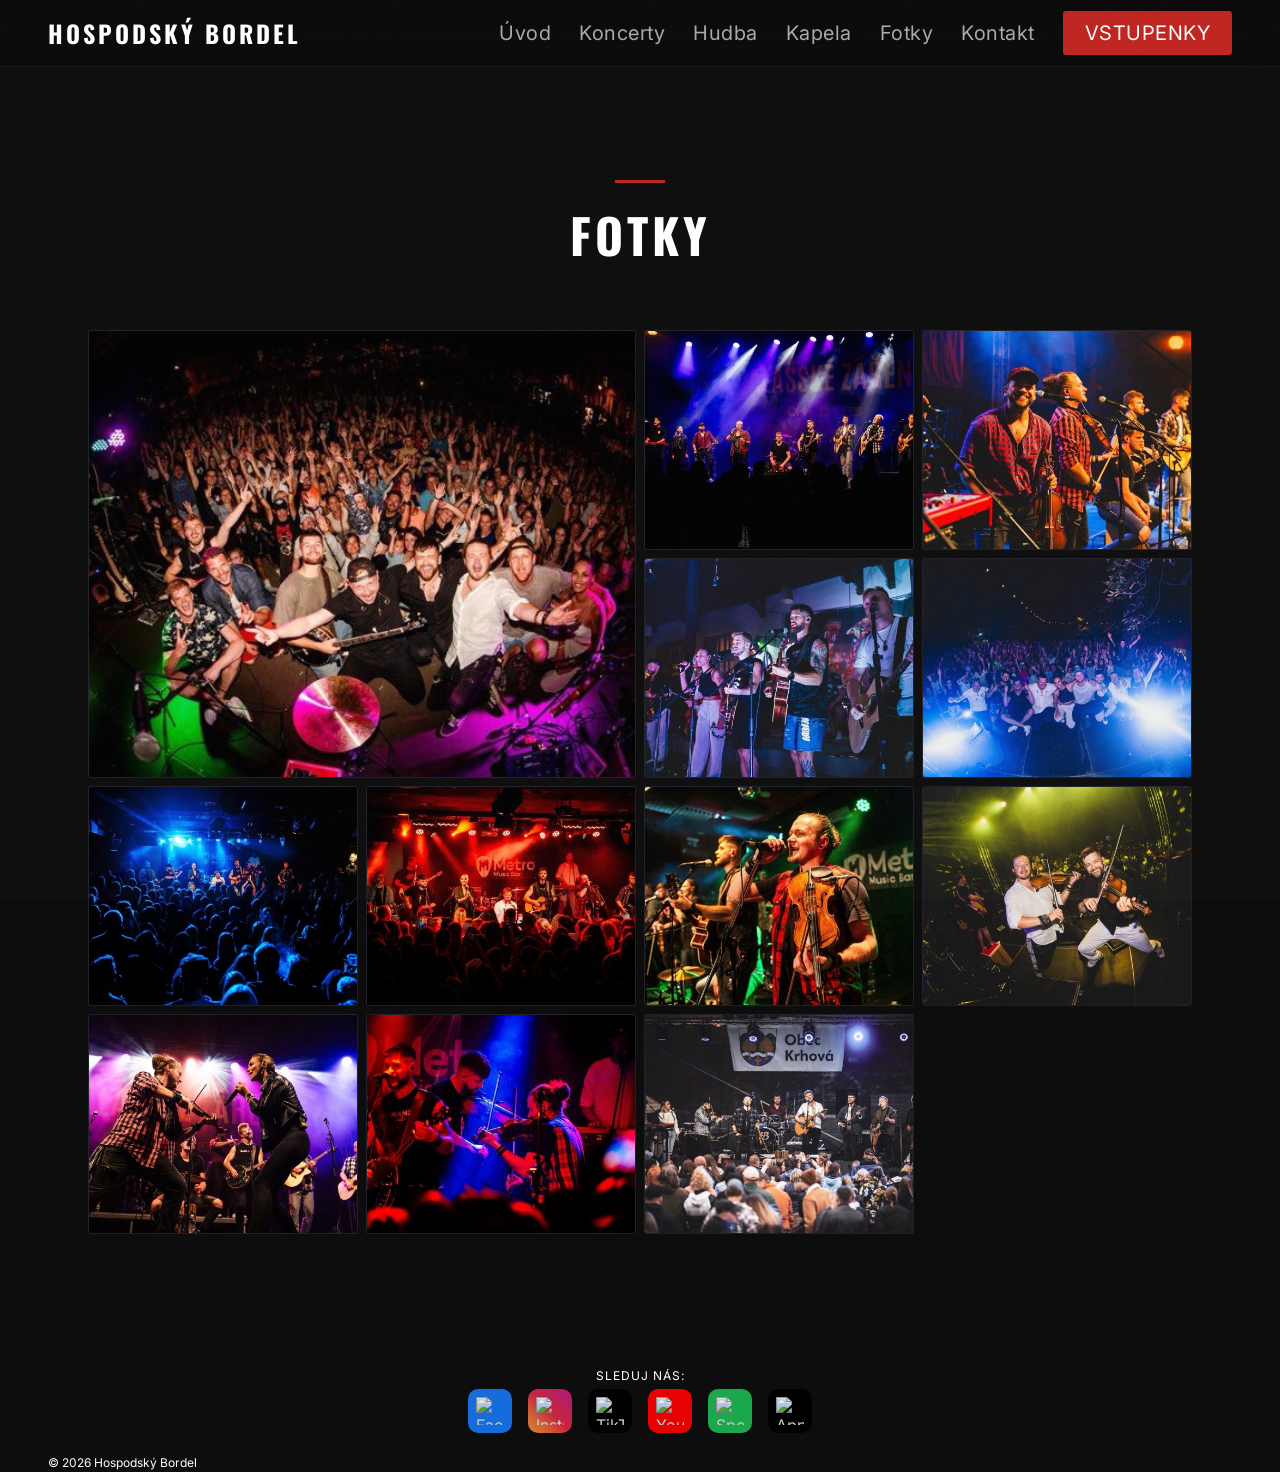
==== fotky.html @ 4763443a "Footer: Sledujte nas -> Sleduj nas" ====
<!DOCTYPE html>
<html lang="cs">
<head>
    <meta charset="UTF-8">
    <meta name="viewport" content="width=device-width, initial-scale=1.0">
    <title>Fotky — Hospodský Bordel</title>
    <meta name="description" content="Fotogalerie Hospodského Bordelu — z koncertů, zákulisí a bordelu.">
    <link rel="preconnect" href="https://fonts.googleapis.com">
    <link rel="preconnect" href="https://fonts.gstatic.com" crossorigin>
    <link href="https://fonts.googleapis.com/css2?family=Oswald:wght@400;500;600;700&family=Inter:wght@400;500;600;700&family=Caveat:wght@600;700&display=swap" rel="stylesheet">
    <link rel="stylesheet" href="https://cdnjs.cloudflare.com/ajax/libs/font-awesome/6.5.0/css/all.min.css">
    <link rel="stylesheet" href="style.css?v=5">
    <style>body { padding-top: 80px; }</style>
</head>
<body>

    <!-- ════════ NAVBAR ════════ -->
    <nav class="navbar" id="navbar">
        <a class="nav-logo" href="index.html">Hospodský Bordel</a>
        <ul class="nav-links">
            <li><a href="index.html">Úvod</a></li>
            <li><a href="koncerty.html">Koncerty</a></li>
            <li><a href="hudba.html">Hudba</a></li>
            <li><a href="kapela.html">Kapela</a></li>
            <li><a href="fotky.html">Fotky</a></li>
            <li><a href="kontakt.html">Kontakt</a></li>
            <li><a class="nav-cta" href="vstupenky.html">Vstupenky</a></li>
        </ul>
        <button class="hamburger" id="hamburger" aria-label="Menu">
            <span></span><span></span><span></span>
        </button>
    </nav>

    <!-- Mobile Nav Overlay -->
    <div class="mobile-nav" id="mobileNav">
        <a href="index.html" onclick="closeMobile()">Úvod</a>
        <a href="koncerty.html" onclick="closeMobile()">Koncerty</a>
        <a href="hudba.html" onclick="closeMobile()">Hudba</a>
        <a href="kapela.html" onclick="closeMobile()">Kapela</a>
        <a href="fotky.html" onclick="closeMobile()">Fotky</a>
        <a href="kontakt.html" onclick="closeMobile()">Kontakt</a>
        <a class="nav-cta" href="vstupenky.html" onclick="closeMobile()">Vstupenky</a>
    </div>

    <!-- ════════ FOTKY ════════ -->
    <section class="gallery-section" id="gallery">
        <div class="section-padding">
            <div class="section-header fade-in">
                <div class="accent-line"></div>
                <h2>FOTKY</h2>
            </div>
            <div class="gallery-grid fade-in">
                <div class="item" onclick="openLightbox('DSC04992 2-2.jpg')"><img src="thumbs/DSC04992 2-2.jpg" alt="Hospodský Bordel"></div>
                <div class="item" onclick="openLightbox('DSC09983.jpg')"><img src="thumbs/DSC09983.jpg" alt="Hospodský Bordel"></div>
                <div class="item" onclick="openLightbox('DSC09994.jpg')"><img src="thumbs/DSC09994.jpg" alt="Hospodský Bordel"></div>
                <div class="item" onclick="openLightbox('DSC05943.jpg')"><img src="thumbs/DSC05943.jpg" alt="Hospodský Bordel"></div>
                <div class="item" onclick="openLightbox('DSC07380.jpg')"><img src="thumbs/DSC07380.jpg" alt="Hospodský Bordel"></div>
                <div class="item" onclick="openLightbox('DSC08514 2.jpg')"><img src="thumbs/DSC08514 2.jpg" alt="Hospodský Bordel"></div>
                <div class="item" onclick="openLightbox('DSC08525.jpg')"><img src="thumbs/DSC08525.jpg" alt="Hospodský Bordel"></div>
                <div class="item" onclick="openLightbox('DSC08600.jpg')"><img src="thumbs/DSC08600.jpg" alt="Hospodský Bordel"></div>
                <div class="item" onclick="openLightbox('DSC04205-2.jpg')"><img src="thumbs/DSC04205-2.jpg" alt="Hospodský Bordel"></div>
                <div class="item" onclick="openLightbox('DSC00145 2.jpg')"><img src="thumbs/DSC00145 2.jpg" alt="Hospodský Bordel"></div>
                <div class="item" onclick="openLightbox('DSC08792.jpg')"><img src="thumbs/DSC08792.jpg" alt="Hospodský Bordel"></div>
                <div class="item" onclick="openLightbox('6-DSC06416.jpg')"><img src="thumbs/6-DSC06416.jpg" alt="Hospodský Bordel"></div>
            </div>
        </div>
    </section>

    <!-- ════════ LIGHTBOX ════════ -->
    <div class="lightbox" id="lightbox" onclick="closeLightbox()">
        <button class="lightbox-close" onclick="closeLightbox()">&#10005;</button>
        <button class="lightbox-prev" onclick="event.stopPropagation(); changePhoto(-1)">&#8249;</button>
        <img class="lightbox-img" id="lightboxImg" src="" alt="">
        <button class="lightbox-next" onclick="event.stopPropagation(); changePhoto(1)">&#8250;</button>
    </div>


    <footer class="footer">
        <p class="footer-follow">Sleduj nás:</p>
        <div class="footer-socials">
            <a href="https://www.facebook.com/hospodskybordel/" target="_blank" rel="noopener" title="Facebook" class="sl-fb"><img src="https://cdn.simpleicons.org/facebook/ffffff" alt="Facebook" class="social-icon"></a>
            <a href="https://www.instagram.com/hospodskybordel/" target="_blank" rel="noopener" title="Instagram" class="sl-ig"><img src="https://cdn.simpleicons.org/instagram/ffffff" alt="Instagram" class="social-icon"></a>
            <a href="https://www.tiktok.com/@hospodskybordel" target="_blank" rel="noopener" title="TikTok" class="sl-tt"><img src="https://cdn.simpleicons.org/tiktok/ffffff" alt="TikTok" class="social-icon"></a>
            <a href="https://www.youtube.com/@hospodskybordel" target="_blank" rel="noopener" title="YouTube" class="sl-yt"><img src="https://cdn.simpleicons.org/youtube/FF0000" alt="YouTube" class="social-icon"></a>
            <a href="#" target="_blank" rel="noopener" title="Spotify" class="sl-sp"><img src="https://cdn.simpleicons.org/spotify/1DB954" alt="Spotify" class="social-icon"></a>
            <a href="#" target="_blank" rel="noopener" title="Apple Music" class="sl-am"><img src="https://cdn.simpleicons.org/applemusic/ffffff" alt="Apple Music" class="social-icon"></a>
        </div>
        <p class="footer-copy">&copy; 2026 Hospodský Bordel</p>
    </footer>

    <!-- ════════ SCRIPTS ════════ -->
    <script>
        // ── Hamburger Toggle ──
        const hamburger = document.getElementById('hamburger');
        const mobileNav = document.getElementById('mobileNav');

        hamburger.addEventListener('click', () => {
            hamburger.classList.toggle('active');
            mobileNav.classList.toggle('active');
            document.body.style.overflow = mobileNav.classList.contains('active') ? 'hidden' : '';
        });

        function closeMobile() {
            hamburger.classList.remove('active');
            mobileNav.classList.remove('active');
            document.body.style.overflow = '';
        }

        // ── Navbar Shrink on Scroll ──
        const navbar = document.getElementById('navbar');
        window.addEventListener('scroll', () => {
            navbar.classList.toggle('scrolled', window.scrollY > 60);
        });

        // ── Scroll Fade-In Animation ──
        const observer = new IntersectionObserver((entries) => {
            entries.forEach(entry => {
                if (entry.isIntersecting) {
                    entry.target.classList.add('visible');
                }
            });
        }, { threshold: 0.1, rootMargin: '0px 0px -40px 0px' });

        document.querySelectorAll('.fade-in').forEach(el => observer.observe(el));

        // ── Lightbox ──
        const photos = [
            'DSC04992 2-2.jpg','DSC09983.jpg','DSC09994.jpg','DSC05943.jpg',
            'DSC07380.jpg','DSC08514 2.jpg','DSC08525.jpg','DSC08600.jpg',
            'DSC04205-2.jpg','DSC00145 2.jpg','DSC08792.jpg','6-DSC06416.jpg'
        ];
        let currentIndex = 0;

        function openLightbox(src) {
            currentIndex = photos.indexOf(src);
            document.getElementById('lightboxImg').src = src;
            document.getElementById('lightbox').classList.add('active');
            document.body.style.overflow = 'hidden';
        }

        function closeLightbox() {
            document.getElementById('lightbox').classList.remove('active');
            document.body.style.overflow = '';
        }

        function changePhoto(dir) {
            currentIndex = (currentIndex + dir + photos.length) % photos.length;
            document.getElementById('lightboxImg').src = photos[currentIndex];
        }

        document.addEventListener('keydown', (e) => {
            if (e.key === 'Escape') closeLightbox();
            if (e.key === 'ArrowRight') changePhoto(1);
            if (e.key === 'ArrowLeft') changePhoto(-1);
        });
    </script>

</body>
</html>
---- style.css ----
/* ═══════════════════════════════════════
   HOSPODSKÝ BORDEL — MAIN STYLESHEET
   Colors: #e8185a (pink), #0d0d0d (bg)
   Grit: 3/10 — subtle grain, rough touches
   ═══════════════════════════════════════ */

:root {
    --pink: #c0241f;
    --pink-glow: rgba(192, 36, 31, 0.35);
    --bg-dark: #0d0d0d;
    --bg-section: #111111;
    --bg-card: #141414;
    --border: #222;
    --text: #e0e0e0;
    --text-muted: #888;
    --white: #ffffff;
}

* { margin: 0; padding: 0; box-sizing: border-box; }

html { scroll-behavior: smooth; }

body {
    font-family: 'Inter', system-ui, -apple-system, sans-serif;
    background: var(--bg-dark);
    color: var(--text);
    line-height: 1.6;
    overflow-x: hidden;
    min-height: 100svh;
    display: flex;
    flex-direction: column;
}
.footer { margin-top: auto; }

/* ── GRAIN OVERLAY (subtle 3/10 grit) ── */
body::after {
    content: '';
    position: fixed;
    inset: 0;
    pointer-events: none;
    z-index: 9998;
    opacity: 0.035;
    background-image: url("data:image/svg+xml,%3Csvg viewBox='0 0 256 256' xmlns='http://www.w3.org/2000/svg'%3E%3Cfilter id='noise'%3E%3CfeTurbulence type='fractalNoise' baseFrequency='0.9' numOctaves='4' stitchTiles='stitch'/%3E%3C/filter%3E%3Crect width='100%25' height='100%25' filter='url(%23noise)'/%3E%3C/svg%3E");
    background-repeat: repeat;
    background-size: 256px 256px;
}

h1, h2, h3, h4, .nav-logo, .btn-primary, .btn-outline, .nav-cta, .ticket-btn, .show-date {
    font-family: 'Oswald', 'Arial Narrow', sans-serif;
}

/* Handwritten accent font */
.hand { font-family: 'Caveat', cursive; }

a { color: inherit; text-decoration: none; }
img { max-width: 100%; display: block; }

/* ═══════════ NAVBAR ═══════════ */
.navbar {
    position: fixed;
    top: 0; left: 0; right: 0;
    z-index: 1000;
    display: flex;
    align-items: center;
    justify-content: space-between;
    padding: 14px 48px;
    background: rgba(10, 10, 10, 0.92);
    backdrop-filter: blur(16px);
    -webkit-backdrop-filter: blur(16px);
    border-bottom: 1px solid rgba(255,255,255,0.06);
    transition: padding 0.3s;
}
.navbar.scrolled { padding: 10px 48px; }
.nav-logo {
    font-size: 24px;
    font-weight: 700;
    letter-spacing: 3px;
    text-transform: uppercase;
    color: var(--white);
}
.nav-logo span { color: var(--pink); }
.nav-links {
    display: flex;
    gap: 28px;
    list-style: none;
    align-items: center;
}
.nav-links a {
    color: #aaa;
    font-size: 20px;
    letter-spacing: 0.5px;
    font-weight: 400;
    transition: color 0.2s;
    font-family: 'Inter', sans-serif;
}
.nav-links a:hover { color: var(--white); }
.nav-cta {
    background: var(--pink);
    color: var(--white) !important;
    padding: 10px 22px;
    border-radius: 3px;
    font-weight: 600;
    font-size: 14px;
    text-transform: uppercase;
    letter-spacing: 1.5px;
    transition: box-shadow 0.3s;
}
.nav-cta:hover {
    box-shadow: 0 0 20px var(--pink-glow);
}

/* Hamburger */
.hamburger {
    display: none;
    flex-direction: column;
    gap: 5px;
    cursor: pointer;
    z-index: 1001;
    background: none;
    border: none;
    padding: 4px;
}
.hamburger span {
    display: block;
    width: 26px;
    height: 2px;
    background: var(--white);
    transition: all 0.3s;
    border-radius: 1px;
}
.hamburger.active span:nth-child(1) { transform: rotate(45deg) translate(5px, 5px); }
.hamburger.active span:nth-child(2) { opacity: 0; }
.hamburger.active span:nth-child(3) { transform: rotate(-45deg) translate(5px, -5px); }

/* ═══════════ HERO ═══════════ */
.hero {
    position: relative;
    height: 100vh;
    min-height: 600px;
    display: flex;
    align-items: flex-end;
    justify-content: center;
    overflow: hidden;
    background: url('foto-kapely-desktop-hq.webp') center 55% / cover no-repeat;
}
.hero-video-wrap {
    position: absolute;
    inset: 0;
    overflow: hidden;
    display: none;
}
.hero-video-wrap iframe {
    position: absolute;
    top: 50%; left: 50%;
    width: 100vw;
    height: 56.25vw; /* 16:9 */
    min-height: 100vh;
    min-width: 177.78vh; /* 16:9 */
    transform: translate(-50%, -50%);
}
.hero-overlay {
    position: absolute;
    inset: 0;
    background: linear-gradient(
        to bottom,
        rgba(0,0,0,0.4) 0%,
        rgba(0,0,0,0.2) 40%,
        rgba(0,0,0,0.3) 70%,
        rgba(13,13,13,1) 100%
    );
    z-index: 2;
}
.hero-content {
    position: relative;
    z-index: 10;
    text-align: center;
    max-width: 800px;
    width: 100%;
    padding: 0 24px 36px;
}
.hero-copy {
    color: rgba(255,255,255,0.45);
    font-size: 10px;
    letter-spacing: 0.5px;
    margin: 10px 0 0;
    font-family: 'Inter', sans-serif;
    display: none;
    text-align: left;
}
.hero-content h1 {
    font-size: clamp(42px, 8vw, 80px);
    font-weight: 700;
    text-transform: uppercase;
    letter-spacing: 6px;
    line-height: 1.05;
    margin-bottom: 12px;
    color: var(--white);
    text-shadow: 0 4px 40px rgba(0,0,0,0.6);
}
.hero-content h1 span { color: var(--pink); }
.hero-subtitle {
    font-size: clamp(14px, 2vw, 18px);
    letter-spacing: 5px;
    text-transform: uppercase;
    color: #ccc;
    margin-bottom: 36px;
    font-family: 'Inter', sans-serif;
    font-weight: 400;
}
.hero-hand-note {
    font-family: 'Caveat', cursive;
    font-size: 22px;
    color: var(--pink);
    margin-bottom: 32px;
    transform: rotate(-2deg);
    display: inline-block;
}
.hero-ctas {
    display: flex;
    gap: 10px;
    justify-content: center;
    flex-wrap: wrap;
    margin-bottom: 14px;
}
/* Smaller buttons inside hero to fit the space */
.hero-ctas .btn-primary,
.hero-ctas .btn-outline {
    padding: 9px 14px;
    font-size: 11px;
    letter-spacing: 1.5px;
    border-radius: 3px;
}
/* Desktop: hide Koncerty + Vstupenky, show only album button */
.hero-ctas .btn-mobile-only { display: none; }
/* Album button — 3cm (113px) shorter on each side than before */
.hero-ctas .btn-album {
    width: calc(100% - 202px);
    margin-left: 0;
    flex-shrink: 0;
    padding: 13px 24px;
    font-size: 22px;
    letter-spacing: 2px;
    text-align: center;
}
.hero-socials {
    display: flex;
    gap: 16px;
    justify-content: center;
    margin-top: 20px;
    width: 100%;
}
.hero-socials a {
    opacity: 0.9;
    text-decoration: none;
    transition: opacity 0.2s, transform 0.2s;
    display: flex;
    align-items: center;
    justify-content: center;
    border-radius: 10px;
    padding: 8px;
}
.hero-socials a:hover { opacity: 1; transform: scale(1.15); }
.social-icon {
    width: 28px;
    height: 28px;
    display: block;
}
/* Platform background colours */
.sl-fb { background: #1877F2; }
.sl-ig { background: linear-gradient(45deg, #f09433 0%, #e6683c 25%, #dc2743 50%, #cc2366 75%, #bc1888 100%); }
.sl-tt { background: #000000; }
.sl-yt { background: #ffffff; }
.sl-sp { background: #000000; }
.sl-am { background: #FC3C44; }
.btn-primary, .btn-outline {
    padding: 16px 22px;
    font-size: 15px;
    font-weight: 600;
    text-transform: uppercase;
    letter-spacing: 2px;
    cursor: pointer;
    border-radius: 3px;
    transition: all 0.3s;
    display: inline-block;
}
.btn-primary {
    background: var(--pink);
    color: var(--white);
    border: 2px solid var(--pink);
}
.btn-primary:hover {
    box-shadow: 0 0 30px var(--pink-glow);
}
.btn-outline {
    background: #fff;
    color: #000;
    border: 2px solid #fff;
}
.btn-outline:hover {
    background: rgba(255,255,255,0.88);
    border-color: #fff;
}

/* ═══════════ SECTION COMMON ═══════════ */
.section-padding {
    padding: 100px 48px;
    max-width: 1200px;
    margin: 0 auto;
}
section { position: relative; }

.section-header {
    text-align: center;
    margin-bottom: 56px;
}
.section-header h2 {
    font-size: clamp(32px, 5vw, 48px);
    font-weight: 700;
    text-transform: uppercase;
    letter-spacing: 4px;
    color: var(--white);
    margin-bottom: 8px;
}
.section-header .accent-line {
    width: 50px;
    height: 3px;
    background: var(--pink);
    margin: 0 auto 14px;
}
.section-header p {
    color: var(--text-muted);
    font-size: 16px;
    max-width: 550px;
    margin: 0 auto;
}
.section-header .hand-note {
    font-family: 'Caveat', cursive;
    color: var(--pink);
    font-size: 20px;
    transform: rotate(-1.5deg);
    display: inline-block;
    margin-top: 8px;
}

/* Rough divider — subtle scratchy line between sections */
.rough-divider {
    height: 1px;
    background: linear-gradient(90deg,
        transparent 0%,
        var(--border) 15%,
        var(--border) 40%,
        transparent 42%,
        var(--border) 45%,
        var(--border) 85%,
        transparent 100%
    );
    opacity: 0.6;
}

/* ═══════════ ALBUM ═══════════ */
.album-section { background: var(--bg-dark); }
.album-wrapper {}
.album-header-box {
    display: flex;
    align-items: center;
    gap: 20px;
    border: 2px solid #fff;
    padding: 18px 24px;
    border-radius: 4px;
    background: transparent;
    margin-bottom: 20px;
    width: 100%;
}
.album-cover-wrap { position: relative; flex-shrink: 0; }
.album-meta { display: flex; flex-direction: column; }
.album-cover {
    width: 95px;
    height: 95px;
    aspect-ratio: 1;
    border-radius: 4px;
    display: block;
    object-fit: cover;
    background: #000;
}
.album-cover .placeholder-icon { font-size: 56px; margin-bottom: 12px; }
.album-sticker {
    position: absolute;
    top: -12px;
    right: -12px;
    background: var(--pink);
    color: var(--white);
    font-family: 'Caveat', cursive;
    font-size: 16px;
    padding: 8px 14px;
    transform: rotate(6deg);
    border-radius: 3px;
    box-shadow: 0 4px 16px var(--pink-glow);
    z-index: 5;
}
.album-meta h3 {
    font-size: 30px;
    font-weight: 700;
    color: var(--white);
    margin-bottom: 6px;
    letter-spacing: 1px;
}
.album-meta .album-year {
    color: var(--pink);
    font-size: 13px;
    font-weight: 600;
    letter-spacing: 2px;
    text-transform: uppercase;
    margin-bottom: 28px;
    font-family: 'Inter', sans-serif;
}
.tracklist { list-style: none; }
.tracklist li {
    display: flex;
    align-items: center;
    padding: 13px 0;
    border-bottom: 1px solid rgba(255,255,255,0.05);
    color: #bbb;
    font-size: 15px;
    transition: color 0.2s;
    cursor: pointer;
}
.tracklist li:hover { color: var(--white); }
.track-num {
    color: var(--pink);
    font-weight: 700;
    width: 36px;
    font-size: 13px;
    font-family: 'Oswald', sans-serif;
}
.track-name { flex: 1; }
.track-duration { color: #555; font-size: 13px; margin-right: 12px; }
.track-play {
    width: 30px; height: 30px;
    border: 1px solid #333;
    border-radius: 50%;
    display: flex;
    align-items: center;
    justify-content: center;
    color: #666;
    font-size: 10px;
    transition: all 0.2s;
}
.tracklist li:hover .track-play {
    border-color: var(--pink);
    color: var(--pink);
}
.spotify-embed {
    margin-top: 24px;
    border-radius: 8px;
    overflow: hidden;
}
.spotify-embed iframe {
    width: 100%;
    border: none;
    border-radius: 8px;
}
.video-section {
    margin-top: 48px;
    text-align: center;
}
.video-title {
    font-family: 'Inter', sans-serif;
    font-size: 15px;
    color: #aaa;
    margin-bottom: 16px;
    letter-spacing: 0.3px;
}
.video-wrap {
    position: relative;
    width: 75%;
    margin: 0 auto;
    aspect-ratio: 16/9;
    border-radius: 8px;
    overflow: hidden;
}
.video-wrap iframe {
    position: absolute;
    inset: 0;
    width: 100%;
    height: 100%;
    border: none;
    border-radius: 8px;
}
.video-thumb-link {
    display: block;
    position: relative;
    border-radius: 8px;
    overflow: hidden;
}
.video-thumb-img {
    width: 100%;
    height: 100%;
    object-fit: cover;
    display: block;
    border-radius: 8px;
    transition: transform 0.3s ease;
}
.video-thumb-link:hover .video-thumb-img {
    transform: scale(1.03);
}
.video-play-btn {
    position: absolute;
    inset: 0;
    display: flex;
    align-items: center;
    justify-content: center;
    background: rgba(0,0,0,0.35);
    border-radius: 8px;
    transition: background 0.2s;
}
.video-thumb-link:hover .video-play-btn {
    background: rgba(0,0,0,0.5);
}
.video-play-btn span {
    width: 72px;
    height: 72px;
    background: var(--pink);
    border-radius: 50%;
    display: flex;
    align-items: center;
    justify-content: center;
    font-size: 28px;
    color: #fff;
    padding-left: 5px;
    box-shadow: 0 4px 20px rgba(0,0,0,0.5);
    transition: transform 0.2s;
}
.video-thumb-link:hover .video-play-btn span {
    transform: scale(1.1);
}

/* ═══════════ SHOWS ═══════════ */
.shows-section { background: var(--bg-dark); }
.month-group { margin-bottom: 36px; }
.month-heading {
    font-size: 14px;
    font-weight: 600;
    letter-spacing: 3px;
    text-transform: uppercase;
    color: var(--pink);
    margin-bottom: 14px;
    padding-left: 2px;
}
.shows-list {
    display: flex;
    flex-direction: column;
    gap: 20px;
}
.show-card {
    display: grid;
    grid-template-columns: 110px 1fr auto;
    gap: 28px;
    align-items: center;
    background: var(--bg-card);
    border: 1px solid var(--border);
    border-radius: 4px;
    padding: 28px 32px;
    transition: all 0.3s;
    position: relative;
}
.show-card::before {
    content: '';
    position: absolute;
    left: 0;
    top: 0; bottom: 0;
    width: 3px;
    background: var(--pink);
    opacity: 0;
    transition: opacity 0.3s;
    border-radius: 4px 0 0 4px;
}
.show-card:hover { border-color: rgba(232,24,90,0.3); }
.show-card:hover::before { opacity: 1; }
.show-date { text-align: center; }
.show-date .day {
    font-size: 44px;
    font-weight: 700;
    color: var(--pink);
    line-height: 1;
    letter-spacing: 1px;
}
.show-date .month {
    font-size: 13px;
    text-transform: uppercase;
    letter-spacing: 3px;
    color: var(--text-muted);
    font-weight: 600;
    font-family: 'Inter', sans-serif;
}
.show-info h4 {
    font-size: 20px;
    font-weight: 600;
    color: var(--white);
    margin-bottom: 2px;
    letter-spacing: 1px;
}
.show-info p { color: var(--text-muted); font-size: 14px; }
.show-tickets {
    display: flex;
    gap: 10px;
    flex-wrap: wrap;
}
.ticket-btn {
    padding: 11px 20px;
    font-size: 12px;
    font-weight: 600;
    text-transform: uppercase;
    letter-spacing: 1.5px;
    border-radius: 3px;
    border: none;
    cursor: pointer;
    transition: all 0.3s;
}
.ticket-btn.smsticket {
    background: var(--pink);
    color: var(--white);
}
.ticket-btn.smsticket:hover { box-shadow: 0 0 16px var(--pink-glow); }

/* ═══════════ ABOUT ═══════════ */
.about-section { background: var(--bg-dark); }
.about-history {
    margin-top: 64px;
    border-top: 1px solid var(--border);
    padding-top: 48px;
}
.about-history-header {
    display: flex;
    align-items: center;
    gap: 16px;
    margin-bottom: 28px;
}
.about-history-header h3 {
    font-size: clamp(18px, 2vw, 24px);
    font-weight: 700;
    color: var(--white);
    letter-spacing: 2px;
    text-transform: uppercase;
}
.about-history p {
    color: #aaa;
    font-size: 15px;
    line-height: 1.9;
    margin-bottom: 16px;
    max-width: 820px;
}
.about-name-grid {
    display: grid;
    grid-template-columns: 1fr 1fr;
    gap: 24px;
    margin-top: 36px;
}
.about-name-block {
    background: rgba(255,255,255,0.03);
    border: 1px solid var(--border);
    border-radius: 4px;
    padding: 24px;
}
.about-name-word {
    display: block;
    font-family: 'Oswald', sans-serif;
    font-size: 22px;
    font-weight: 700;
    color: var(--pink);
    letter-spacing: 2px;
    margin-bottom: 10px;
}
.about-name-block p {
    color: #999;
    font-size: 14px;
    line-height: 1.7;
    margin: 0;
}
.members-section {
    margin-top: 48px;
}
.members-grid {
    display: grid;
    grid-template-columns: repeat(9, 1fr);
    gap: 12px;
    margin-top: 28px;
}
.member-card {
    background: transparent;
    border: none;
    text-align: center;
    transition: transform 0.2s;
    display: flex;
    flex-direction: column;
    align-items: center;
}
.member-card:hover {
    transform: translateY(-4px);
}
.member-photo {
    width: 90%;
    aspect-ratio: 1;
    object-fit: cover;
    object-position: top;
    display: block;
    border-radius: 50%;
}
.member-name {
    font-family: 'Inter', sans-serif;
    font-size: 11px;
    font-weight: 700;
    color: #ffffff;
    margin: 6px 0 0 0 !important;
    padding: 0 2px;
    text-align: center;
    line-height: 1.2;
    white-space: nowrap;
}
.member-instruments {
    font-family: 'Inter', sans-serif;
    font-size: 8px;
    color: #888;
    margin: 2px 0 0 0 !important;
    padding: 0 2px;
    text-align: center;
    line-height: 1.4;
}
.about-grid {
    display: grid;
    grid-template-columns: 1.3fr 1fr;
    gap: 56px;
    align-items: center;
}
.about-photo-wrap { position: relative; }
.about-photo {
    width: 100%;
    aspect-ratio: 3/2;
    position: relative;
    overflow: hidden;
    border-radius: 6px;
}
.about-photo img {
    position: absolute;
    inset: 0;
    width: 100%;
    height: 100%;
    object-fit: cover;
    object-position: center 75%;
}
.about-text h3 {
    font-size: clamp(24px, 3vw, 32px);
    font-weight: 700;
    color: var(--white);
    margin-bottom: 20px;
    line-height: 1.2;
    letter-spacing: 1px;
}
.about-text p {
    color: #aaa;
    font-size: 16px;
    line-height: 1.8;
    margin-bottom: 16px;
}
.about-tag {
    display: inline-flex;
    align-items: center;
    gap: 8px;
    background: rgba(232,24,90,0.1);
    border: 1px solid rgba(232,24,90,0.2);
    border-radius: 3px;
    padding: 8px 16px;
    color: var(--pink);
    font-weight: 600;
    font-size: 14px;
    margin-top: 8px;
    font-family: 'Inter', sans-serif;
}

/* ═══════════ GALLERY ═══════════ */
.gallery-section { background: var(--bg-dark); }
.gallery-grid {
    display: grid;
    grid-template-columns: repeat(4, 1fr);
    grid-auto-rows: 220px;
    gap: 8px;
}
.gallery-grid .item {
    background: linear-gradient(135deg, #151520, #1a1a22);
    border: 1px solid rgba(255,255,255,0.04);
    border-radius: 3px;
    display: flex;
    align-items: center;
    justify-content: center;
    color: #444;
    font-size: 13px;
    overflow: hidden;
    position: relative;
    cursor: pointer;
    transition: transform 0.3s;
}
.gallery-grid .item:hover { transform: scale(1.02); z-index: 2; }
.gallery-grid .item img { width: 100%; height: 100%; object-fit: cover; display: block; transition: transform 0.4s ease; }
.gallery-grid .item:hover img { transform: scale(1.06); }
.gallery-grid .item:nth-child(1) {
    grid-column: span 2;
    grid-row: span 2;
}

/* ── Lightbox ── */
.lightbox {
    display: none;
    position: fixed;
    inset: 0;
    background: rgba(0,0,0,0.92);
    z-index: 9999;
    align-items: center;
    justify-content: center;
}
.lightbox.active { display: flex; }
.lightbox-img {
    max-width: 90vw;
    max-height: 88vh;
    object-fit: contain;
    border-radius: 4px;
    box-shadow: 0 8px 40px rgba(0,0,0,0.6);
}
.lightbox-close {
    position: absolute;
    top: 20px;
    right: 24px;
    background: none;
    border: none;
    color: #fff;
    font-size: 28px;
    cursor: pointer;
    opacity: 0.8;
    transition: opacity 0.2s;
    z-index: 10000;
}
.lightbox-close:hover { opacity: 1; }
.lightbox-prev,
.lightbox-next {
    position: absolute;
    top: 50%;
    transform: translateY(-50%);
    background: rgba(255,255,255,0.1);
    border: none;
    color: #fff;
    font-size: 48px;
    width: 56px;
    height: 80px;
    cursor: pointer;
    border-radius: 4px;
    display: flex;
    align-items: center;
    justify-content: center;
    opacity: 0.7;
    transition: opacity 0.2s, background 0.2s;
    z-index: 10000;
}
.lightbox-prev { left: 16px; }
.lightbox-next { right: 16px; }
.lightbox-prev:hover,
.lightbox-next:hover { opacity: 1; background: rgba(255,255,255,0.2); }


/* ═══════════ MAILING LIST ═══════════ */
.mailing-section {
    background: var(--bg-dark);
    position: relative;
}
.mailing-section .section-header { margin-bottom: 24px; }
.mailing-content {
    text-align: center;
    max-width: 560px;
    margin: 0 auto;
}
.mailing-content h2 {
    font-size: clamp(28px, 4vw, 40px);
    font-weight: 700;
    text-transform: uppercase;
    letter-spacing: 3px;
    color: var(--white);
    margin-bottom: 10px;
}
.mailing-content > p {
    color: var(--text-muted);
    margin-bottom: 28px;
}
.contact-info {
    margin-bottom: 12px;
    display: flex;
    flex-direction: column;
    gap: 2px;
}
.contact-info .contact-role {
    color: #888;
    font-size: 14px;
    text-transform: none;
    letter-spacing: 0.5px;
    margin-bottom: 2px;
}
.contact-info .contact-name {
    color: var(--white);
    font-family: 'Inter', sans-serif;
    font-weight: 400;
    font-size: 16px;
    margin-bottom: 4px;
}
.contact-info a {
    color: #aaa;
    font-size: 14px;
    text-decoration: none;
    transition: color 0.2s;
}
.contact-info a:hover { color: var(--pink); }
.contact-divider {
    border-top: 1px solid var(--border);
    margin: 32px 0;
}
.newsletter-block { text-align: center; }
.newsletter-title {
    font-size: 18px;
    font-weight: 600;
    color: var(--white);
    letter-spacing: 1px;
    margin-bottom: 6px;
    font-family: 'Oswald', sans-serif;
    text-transform: uppercase;
}
.newsletter-sub {
    color: #888;
    font-size: 13px;
    margin-bottom: 20px;
}
.email-form {
    display: flex;
    gap: 10px;
}
.email-form input {
    flex: 1;
    padding: 16px 18px;
    background: rgba(255,255,255,0.05);
    border: 1px solid #333;
    border-radius: 3px;
    color: var(--white);
    font-size: 15px;
    font-family: 'Inter', sans-serif;
    transition: border-color 0.3s;
}
.email-form input:focus {
    outline: none;
    border-color: var(--pink);
}
.email-form input::placeholder { color: #555; }
.email-form button {
    padding: 16px 28px;
    background: var(--pink);
    border: none;
    color: var(--white);
    font-weight: 600;
    font-size: 13px;
    text-transform: uppercase;
    letter-spacing: 1.5px;
    border-radius: 3px;
    cursor: pointer;
    font-family: 'Oswald', sans-serif;
    transition: box-shadow 0.3s;
    white-space: nowrap;
}
.email-form button:hover { box-shadow: 0 0 20px var(--pink-glow); }
.contact-socials {
    display: flex;
    justify-content: center;
    gap: 14px;
    margin-top: 20px;
}
.contact-socials a {
    display: flex;
    align-items: center;
    justify-content: center;
    padding: 6px;
    border-radius: 8px;
    transition: opacity 0.2s;
}
.contact-socials a:hover { opacity: 0.75; }
.contact-socials .sl-fb { background: #1877F2; }
.contact-socials .sl-ig { background: linear-gradient(45deg, #f09433 0%, #e6683c 25%, #dc2743 50%, #cc2366 75%, #bc1888 100%); }
.contact-socials .sl-tt { background: #000000; }
.contact-socials .sl-yt { background: #FF0000; }
.contact-socials .sl-sp { background: #1DB954; }
.contact-socials .sl-am { background: #000000; }

/* ═══════════ FOOTER ═══════════ */
.footer {
    background: #0d0d0d;
    padding: 32px 48px 0;
}
.footer-follow {
    color: #ffffff;
    font-size: 12px;
    letter-spacing: 1px;
    text-transform: uppercase;
    font-family: 'Inter', sans-serif;
    margin-bottom: 4px;
    text-align: center;
    width: 100%;
    display: block;
}
.footer-socials {
    display: flex;
    justify-content: center;
    gap: 16px;
    margin-bottom: 20px;
}
.footer-socials a {
    opacity: 0.9;
    text-decoration: none;
    transition: opacity 0.2s, transform 0.2s;
    display: flex;
    align-items: center;
    justify-content: center;
    border-radius: 10px;
    padding: 8px;
}
.footer-socials a:hover { opacity: 1; transform: scale(1.15); }
.footer-socials .sl-fb { background: #1877F2; }
.footer-socials .sl-ig { background: linear-gradient(45deg, #f09433 0%, #e6683c 25%, #dc2743 50%, #cc2366 75%, #bc1888 100%); }
.footer-socials .sl-tt { background: #000000; }
.footer-socials .sl-yt { background: #FF0000; }
.footer-socials .sl-sp { background: #1DB954; }
.footer-socials .sl-am { background: #000000; }
.footer-contact {
    color: #555;
    font-size: 14px;
    margin-bottom: 6px;
    text-align: center;
}
.footer-contact a {
    color: #777;
    transition: color 0.2s;
}
.footer-contact a:hover { color: var(--pink); }
.footer-copy {
    color: #fff;
    font-size: 12px;
    margin: 0;
    text-align: left;
}

/* ═══════════ MOBILE NAV OVERLAY ═══════════ */
.mobile-nav {
    position: fixed;
    inset: 0;
    background: rgba(8, 8, 8, 0.97);
    z-index: 999;
    display: flex;
    flex-direction: column;
    align-items: center;
    justify-content: center;
    gap: 28px;
    opacity: 0;
    pointer-events: none;
    transition: opacity 0.3s;
}
.mobile-nav.active {
    opacity: 1;
    pointer-events: all;
}
.mobile-nav a {
    font-family: 'Oswald', sans-serif;
    font-size: 22px;
    color: var(--white);
    letter-spacing: 2px;
    font-weight: 600;
    transition: color 0.2s;
}
.mobile-nav a:hover { color: var(--pink); }
.mobile-nav .nav-cta {
    font-size: 20px;
    padding: 14px 36px;
    margin-top: 8px;
}

/* ═══════════ RESPONSIVE ═══════════ */
@media (max-width: 1024px) {
    .album-header-box {
        width: 100%;
    }
    .gallery-grid {
        grid-template-columns: repeat(3, 1fr);
        grid-auto-rows: 180px;
    }
    .gallery-grid .item:nth-child(1) {
        grid-column: span 2;
        grid-row: span 2;
    }
}

@media (max-width: 768px) {
    .navbar { padding: 12px 20px; }
    .navbar.scrolled { padding: 10px 20px; }
    .nav-links { display: none; }
    .hamburger { display: flex; }

    .section-padding { padding: 72px 20px; }

    .hero-video-wrap { display: none; }
    .hero { height: 670px; min-height: 600px; background: url('foto-kapely-mob.webp') center top / cover no-repeat; }
    .hero-content { padding-bottom: 8px; }

    .hero-content h1 { letter-spacing: 3px; }

    .album-header-box {
        width: 100%;
    }

    .show-card {
        grid-template-columns: 80px 1fr;
        gap: 16px;
        padding: 20px;
    }
    .show-tickets {
        grid-column: span 2;
        justify-content: flex-start;
    }
    .show-date .day { font-size: 36px; }

    .about-grid {
        grid-template-columns: 1fr;
        gap: 32px;
    }

    .gallery-grid {
        grid-template-columns: repeat(2, 1fr);
        grid-auto-rows: 160px;
    }
    .gallery-grid .item:nth-child(1) {
        grid-column: span 2;
        grid-row: span 1;
    }


    .members-grid {
        grid-template-columns: repeat(2, 1fr);
        gap: 20px;
    }
    .member-name { font-size: 15px; font-weight: 700; color: #ffffff; margin: 7px 0 0 0 !important; white-space: normal; line-height: 1.2; }
    .member-instruments { font-size: 10px; margin: 2px 0 0 0 !important; line-height: 1.4; }
    .member-photo { width: 85%; }

    .email-form {
        flex-direction: column;
    }
    .email-form button { width: 100%; }

    .footer { padding: 32px 20px 0; }
}

@media (max-width: 480px) {
    .section-padding { padding: 56px 16px; }

    .hero { height: calc(100svh - 51px); min-height: 520px; }
    .footer { margin-top: 0; }
    .hero-content { padding-bottom: 0; }
    .hero-copy { display: none; }
    .hero-content h1 { letter-spacing: 2px; }
    .btn-primary, .btn-outline {
        padding: 6px 20px;
        font-size: 12px;
        width: 145px;
        text-align: center;
    }
    .hero-ctas { display: flex; flex-direction: column; align-items: center; gap: 3px; margin-bottom: 6px; }
    .album-header-box { flex-direction: row; width: 100%; }
    .hero-ctas .btn-mobile-only { display: inline-block; }
    /* Album button visible on mobile, above Koncerty+Vstupenky, bigger */
    .hero-ctas .btn-album {
        display: inline-block;
        order: -1;
        width: auto;
        white-space: nowrap;
        margin-left: 0;
        flex-shrink: 0;
        padding: 8px 18px;
        font-size: 13px;
        letter-spacing: 1px;
    }
    .social-icon { width: 20px; height: 20px; }
    .hero-socials a { padding: 6px; border-radius: 8px; }
    .footer-socials { gap: 16px; }
    .footer-socials a { width: auto; height: auto; padding: 6px; border-radius: 8px; border: none; background: transparent; }
    .footer-socials .sl-fb { background: #1877F2; }
    .footer-socials .sl-ig { background: linear-gradient(45deg, #f09433 0%, #e6683c 25%, #dc2743 50%, #cc2366 75%, #bc1888 100%); }
    .footer-socials .sl-tt { background: #000000; }
    .footer-socials .sl-yt { background: #FF0000; }
    .footer-socials .sl-sp { background: #1DB954; }
    .footer-socials .sl-am { background: #000000; }

    .show-card {
        grid-template-columns: 1fr;
        text-align: center;
    }
    .show-tickets {
        grid-column: span 1;
        justify-content: center;
    }
    .show-date { margin-bottom: 4px; }


    .gallery-grid {
        grid-template-columns: 1fr;
        grid-auto-rows: 200px;
    }
    .gallery-grid .item:nth-child(1) {
        grid-column: span 1;
    }
}

/* ═══════════ ANIMATIONS ═══════════ */
.fade-in {
    opacity: 0;
    transform: translateY(24px);
    transition: opacity 0.6s ease, transform 0.6s ease;
}
.fade-in.visible {
    opacity: 1;
    transform: translateY(0);
}
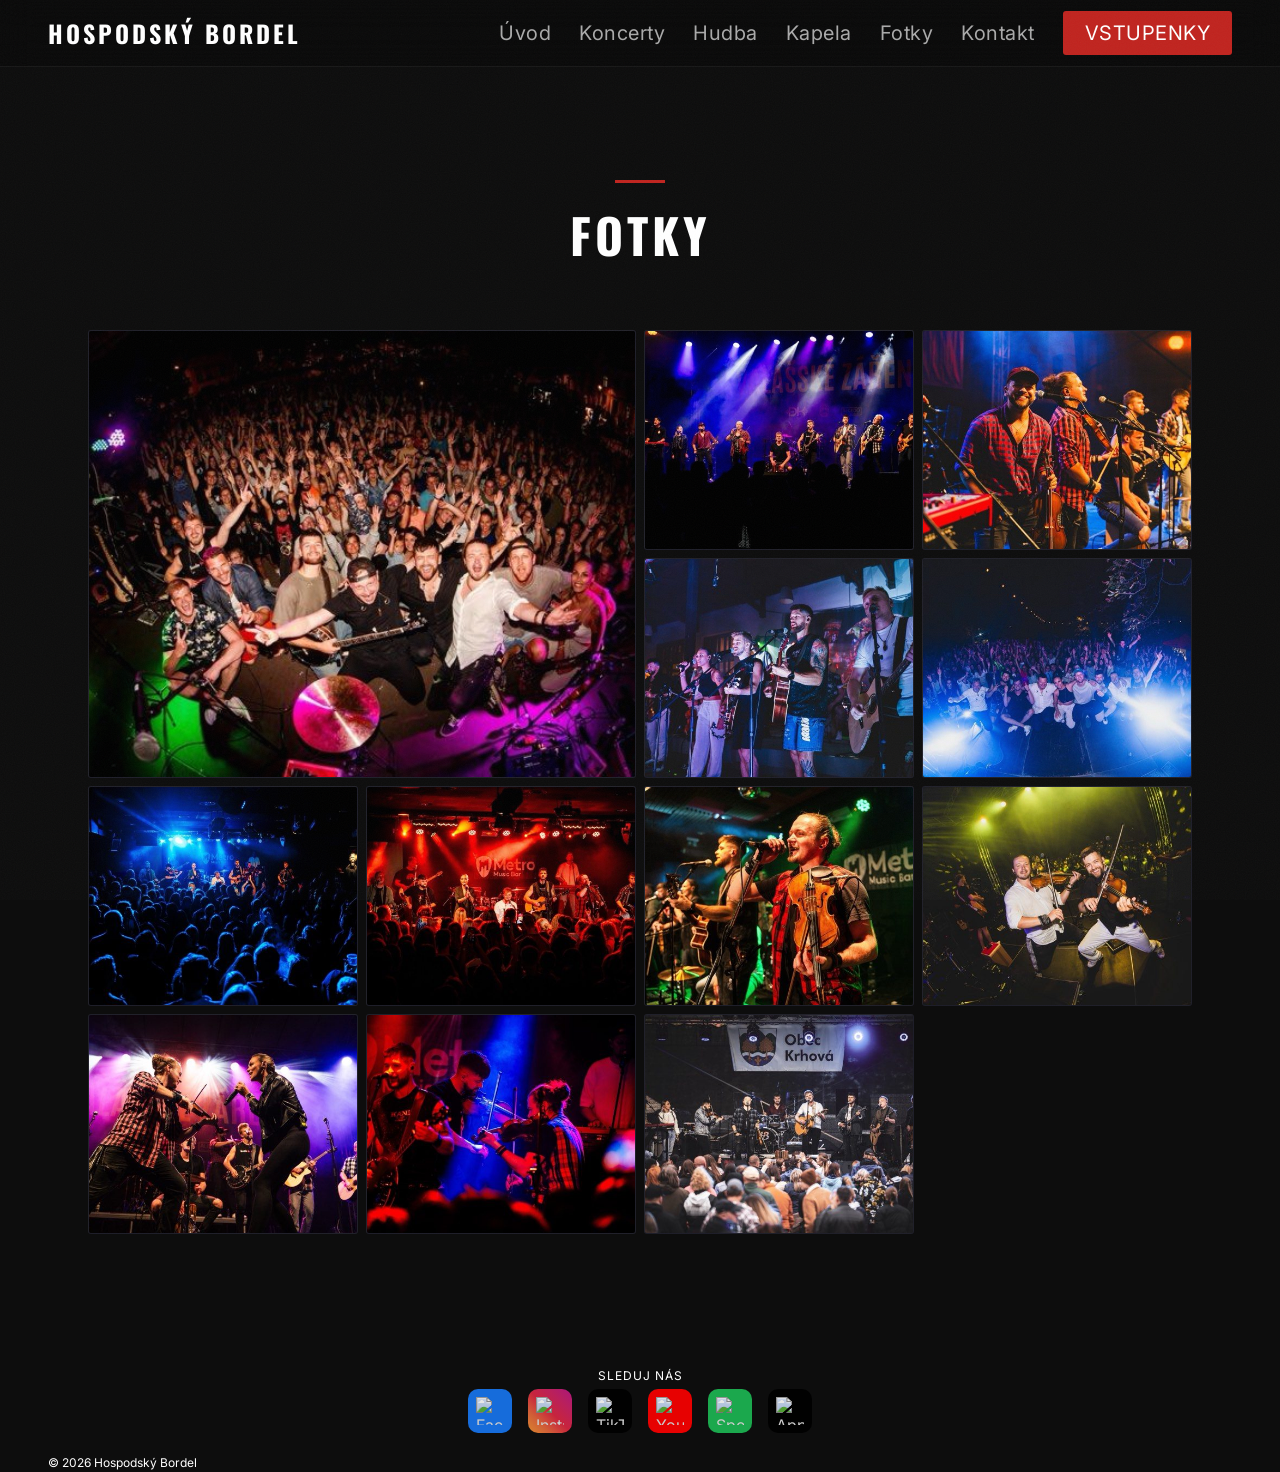
==== commit 417370a2: "Footer: odstraneni dvojtecky ze Sleduj nas" ====
--- a/fotky.html
+++ b/fotky.html
@@ -76,7 +76,7 @@
 
 
     <footer class="footer">
-        <p class="footer-follow">Sleduj nás:</p>
+        <p class="footer-follow">Sleduj nás</p>
         <div class="footer-socials">
             <a href="https://www.facebook.com/hospodskybordel/" target="_blank" rel="noopener" title="Facebook" class="sl-fb"><img src="https://cdn.simpleicons.org/facebook/ffffff" alt="Facebook" class="social-icon"></a>
             <a href="https://www.instagram.com/hospodskybordel/" target="_blank" rel="noopener" title="Instagram" class="sl-ig"><img src="https://cdn.simpleicons.org/instagram/ffffff" alt="Instagram" class="social-icon"></a>
--- a/style.css
+++ b/style.css
@@ -269,9 +269,9 @@
 .sl-fb { background: #1877F2; }
 .sl-ig { background: linear-gradient(45deg, #f09433 0%, #e6683c 25%, #dc2743 50%, #cc2366 75%, #bc1888 100%); }
 .sl-tt { background: #000000; }
-.sl-yt { background: #ffffff; }
-.sl-sp { background: #000000; }
-.sl-am { background: #FC3C44; }
+.sl-yt { background: #FF0000; }
+.sl-sp { background: #1DB954; }
+.sl-am { background: #000000; }
 .btn-primary, .btn-outline {
     padding: 16px 22px;
     font-size: 15px;
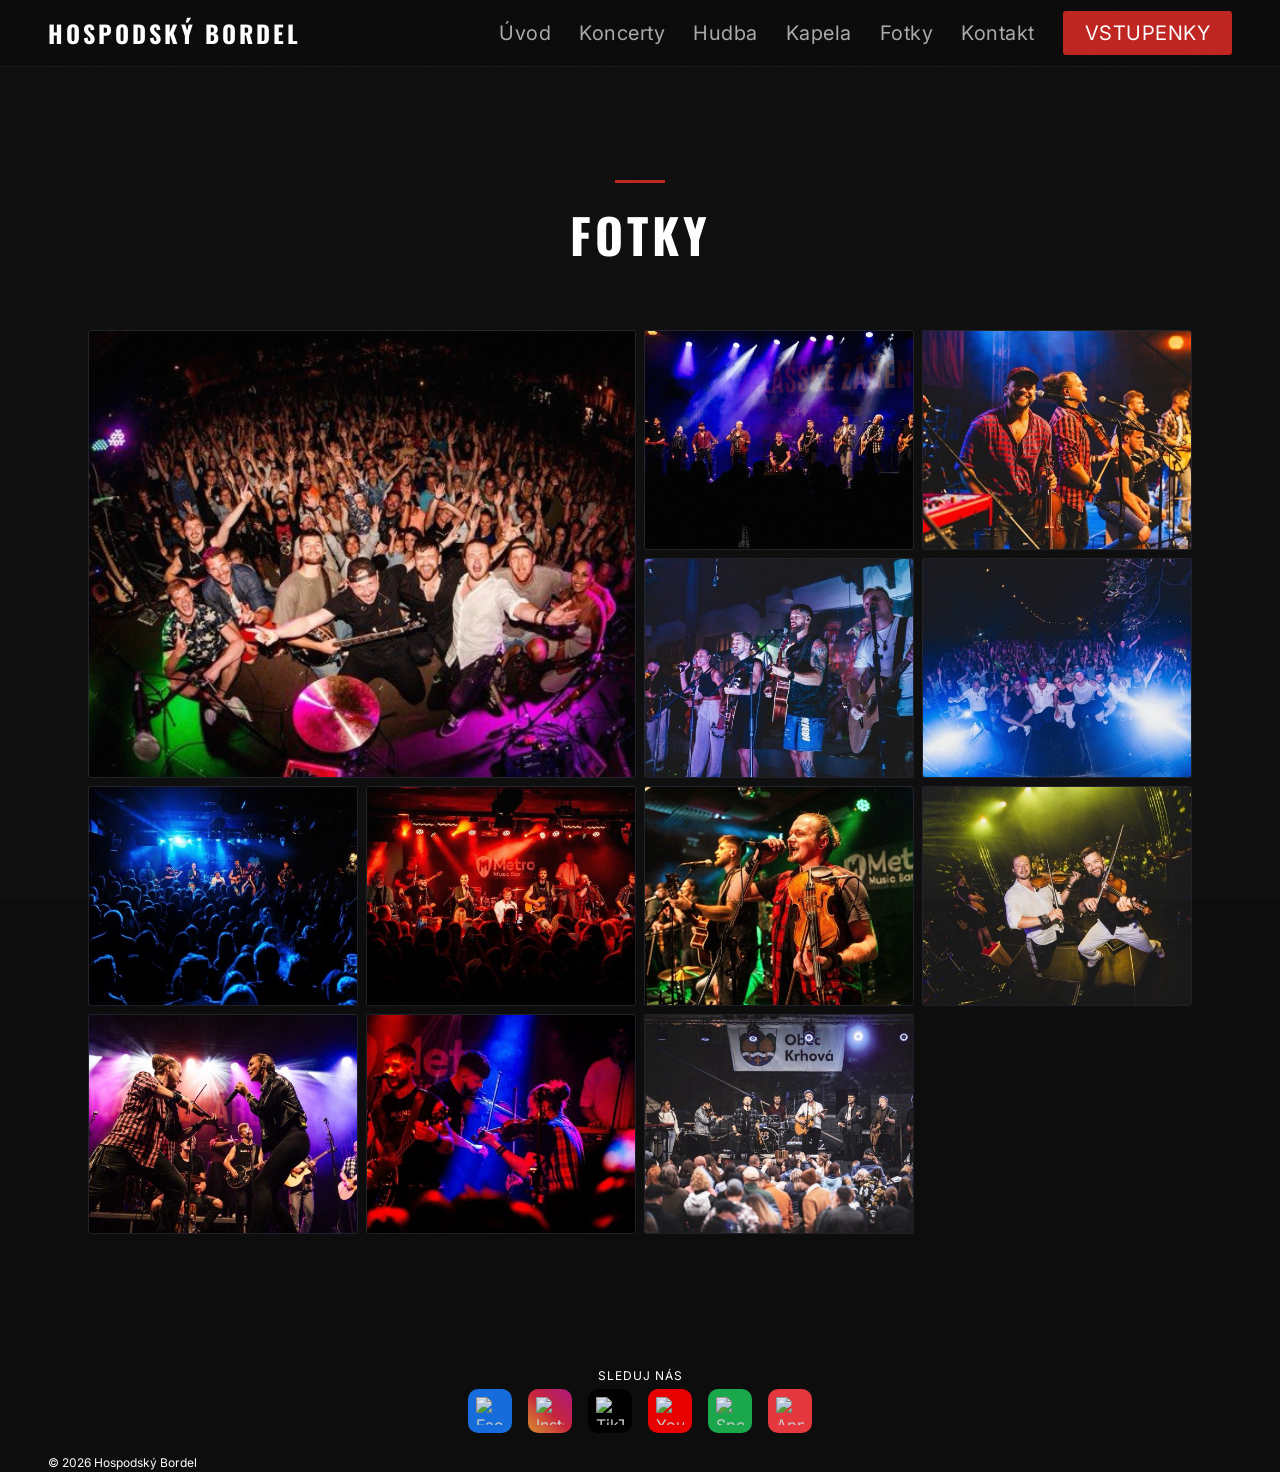
==== commit b7322930: "Ikony: Spotify cerna ikona, Apple Music cervene pozadi bila ikona" ====
--- a/fotky.html
+++ b/fotky.html
@@ -81,8 +81,8 @@
             <a href="https://www.facebook.com/hospodskybordel/" target="_blank" rel="noopener" title="Facebook" class="sl-fb"><img src="https://cdn.simpleicons.org/facebook/ffffff" alt="Facebook" class="social-icon"></a>
             <a href="https://www.instagram.com/hospodskybordel/" target="_blank" rel="noopener" title="Instagram" class="sl-ig"><img src="https://cdn.simpleicons.org/instagram/ffffff" alt="Instagram" class="social-icon"></a>
             <a href="https://www.tiktok.com/@hospodskybordel" target="_blank" rel="noopener" title="TikTok" class="sl-tt"><img src="https://cdn.simpleicons.org/tiktok/ffffff" alt="TikTok" class="social-icon"></a>
-            <a href="https://www.youtube.com/@hospodskybordel" target="_blank" rel="noopener" title="YouTube" class="sl-yt"><img src="https://cdn.simpleicons.org/youtube/FF0000" alt="YouTube" class="social-icon"></a>
-            <a href="#" target="_blank" rel="noopener" title="Spotify" class="sl-sp"><img src="https://cdn.simpleicons.org/spotify/1DB954" alt="Spotify" class="social-icon"></a>
+            <a href="https://www.youtube.com/@hospodskybordel" target="_blank" rel="noopener" title="YouTube" class="sl-yt"><img src="https://cdn.simpleicons.org/youtube/ffffff" alt="YouTube" class="social-icon"></a>
+            <a href="#" target="_blank" rel="noopener" title="Spotify" class="sl-sp"><img src="https://cdn.simpleicons.org/spotify/000000" alt="Spotify" class="social-icon"></a>
             <a href="#" target="_blank" rel="noopener" title="Apple Music" class="sl-am"><img src="https://cdn.simpleicons.org/applemusic/ffffff" alt="Apple Music" class="social-icon"></a>
         </div>
         <p class="footer-copy">&copy; 2026 Hospodský Bordel</p>
--- a/style.css
+++ b/style.css
@@ -246,7 +246,7 @@
     display: flex;
     gap: 16px;
     justify-content: center;
-    margin-top: 20px;
+    margin-top: 4px;
     width: 100%;
 }
 .hero-socials a {
@@ -271,7 +271,7 @@
 .sl-tt { background: #000000; }
 .sl-yt { background: #FF0000; }
 .sl-sp { background: #1DB954; }
-.sl-am { background: #000000; }
+.sl-am { background: #FC3C44; }
 .btn-primary, .btn-outline {
     padding: 16px 22px;
     font-size: 15px;
@@ -989,7 +989,7 @@
 .contact-socials .sl-tt { background: #000000; }
 .contact-socials .sl-yt { background: #FF0000; }
 .contact-socials .sl-sp { background: #1DB954; }
-.contact-socials .sl-am { background: #000000; }
+.contact-socials .sl-am { background: #FC3C44; }
 
 /* ═══════════ FOOTER ═══════════ */
 .footer {
@@ -1011,6 +1011,7 @@
     display: flex;
     justify-content: center;
     gap: 16px;
+    margin-top: 0;
     margin-bottom: 20px;
 }
 .footer-socials a {
@@ -1029,7 +1030,7 @@
 .footer-socials .sl-tt { background: #000000; }
 .footer-socials .sl-yt { background: #FF0000; }
 .footer-socials .sl-sp { background: #1DB954; }
-.footer-socials .sl-am { background: #000000; }
+.footer-socials .sl-am { background: #FC3C44; }
 .footer-contact {
     color: #555;
     font-size: 14px;
@@ -1195,7 +1196,7 @@
     .footer-socials .sl-tt { background: #000000; }
     .footer-socials .sl-yt { background: #FF0000; }
     .footer-socials .sl-sp { background: #1DB954; }
-    .footer-socials .sl-am { background: #000000; }
+    .footer-socials .sl-am { background: #FC3C44; }
 
     .show-card {
         grid-template-columns: 1fr;
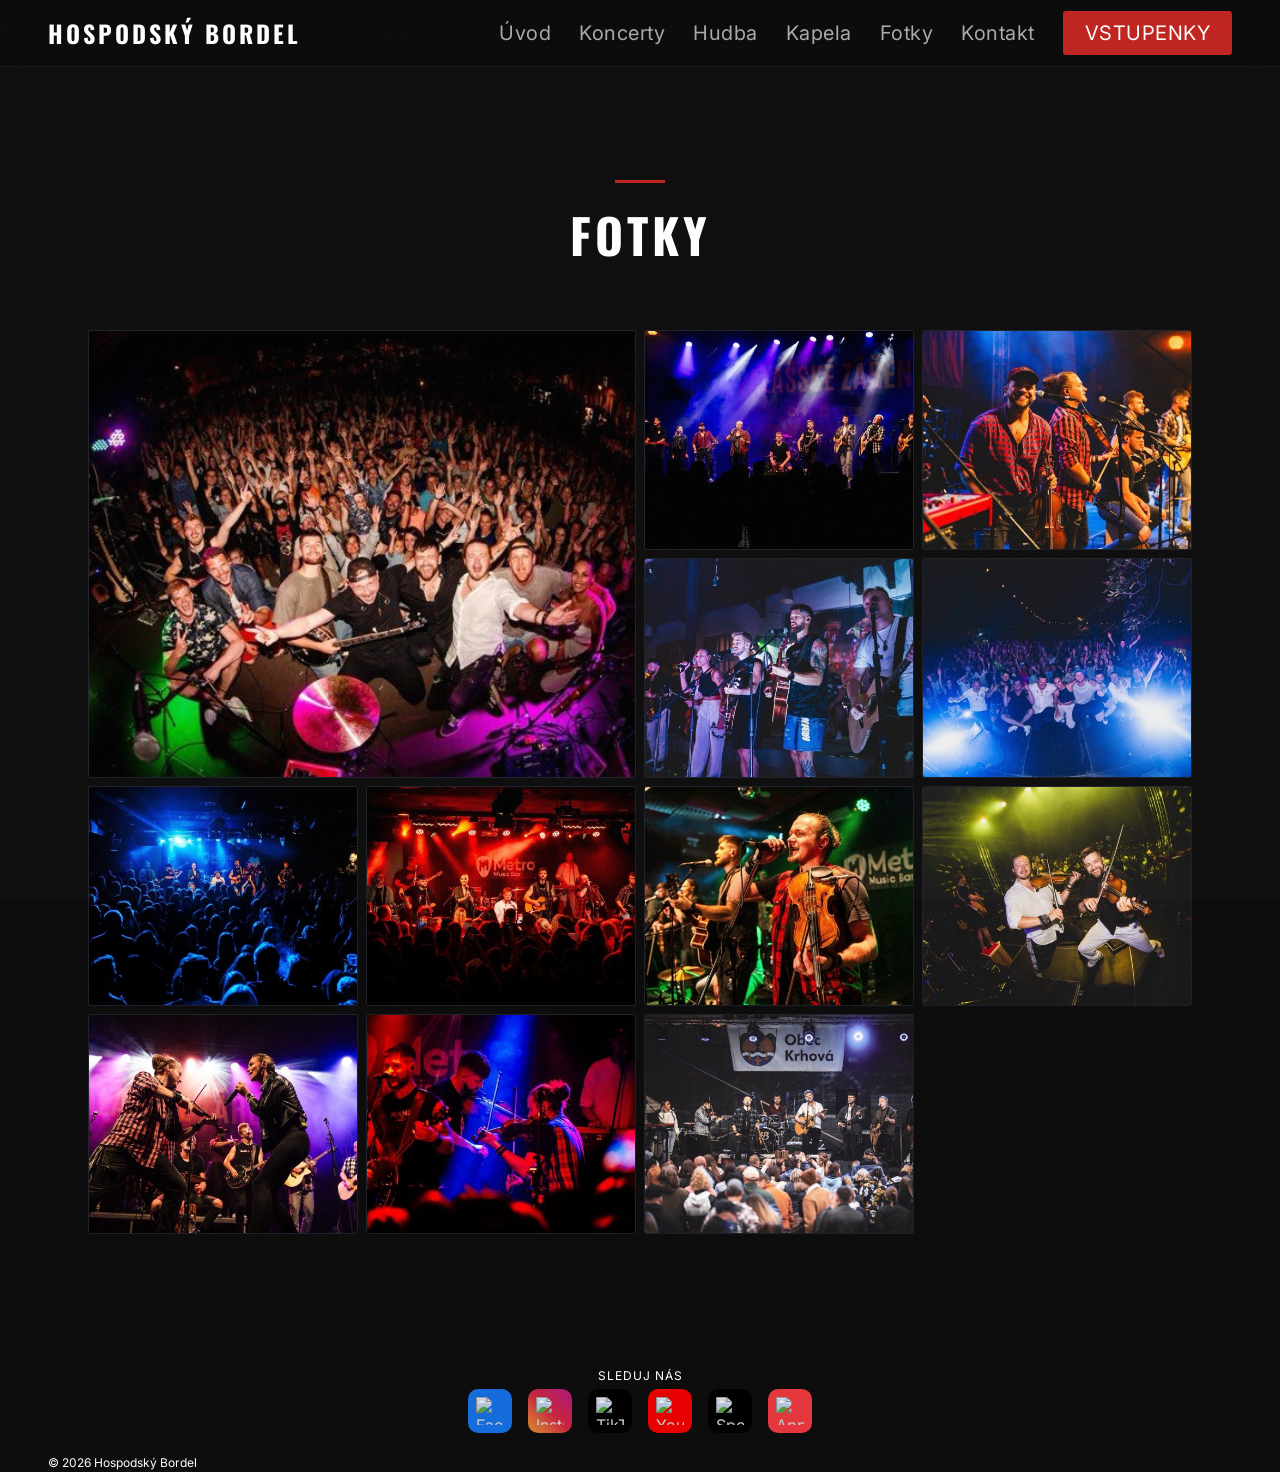
==== commit 9fe60880: "Spotify: cerne pozadi, bila ikona" ====
--- a/fotky.html
+++ b/fotky.html
@@ -82,7 +82,7 @@
             <a href="https://www.instagram.com/hospodskybordel/" target="_blank" rel="noopener" title="Instagram" class="sl-ig"><img src="https://cdn.simpleicons.org/instagram/ffffff" alt="Instagram" class="social-icon"></a>
             <a href="https://www.tiktok.com/@hospodskybordel" target="_blank" rel="noopener" title="TikTok" class="sl-tt"><img src="https://cdn.simpleicons.org/tiktok/ffffff" alt="TikTok" class="social-icon"></a>
             <a href="https://www.youtube.com/@hospodskybordel" target="_blank" rel="noopener" title="YouTube" class="sl-yt"><img src="https://cdn.simpleicons.org/youtube/ffffff" alt="YouTube" class="social-icon"></a>
-            <a href="#" target="_blank" rel="noopener" title="Spotify" class="sl-sp"><img src="https://cdn.simpleicons.org/spotify/000000" alt="Spotify" class="social-icon"></a>
+            <a href="#" target="_blank" rel="noopener" title="Spotify" class="sl-sp"><img src="https://cdn.simpleicons.org/spotify/ffffff" alt="Spotify" class="social-icon"></a>
             <a href="#" target="_blank" rel="noopener" title="Apple Music" class="sl-am"><img src="https://cdn.simpleicons.org/applemusic/ffffff" alt="Apple Music" class="social-icon"></a>
         </div>
         <p class="footer-copy">&copy; 2026 Hospodský Bordel</p>
--- a/style.css
+++ b/style.css
@@ -270,7 +270,7 @@
 .sl-ig { background: linear-gradient(45deg, #f09433 0%, #e6683c 25%, #dc2743 50%, #cc2366 75%, #bc1888 100%); }
 .sl-tt { background: #000000; }
 .sl-yt { background: #FF0000; }
-.sl-sp { background: #1DB954; }
+.sl-sp { background: #000000; }
 .sl-am { background: #FC3C44; }
 .btn-primary, .btn-outline {
     padding: 16px 22px;
@@ -988,7 +988,7 @@
 .contact-socials .sl-ig { background: linear-gradient(45deg, #f09433 0%, #e6683c 25%, #dc2743 50%, #cc2366 75%, #bc1888 100%); }
 .contact-socials .sl-tt { background: #000000; }
 .contact-socials .sl-yt { background: #FF0000; }
-.contact-socials .sl-sp { background: #1DB954; }
+.contact-socials .sl-sp { background: #000000; }
 .contact-socials .sl-am { background: #FC3C44; }
 
 /* ═══════════ FOOTER ═══════════ */
@@ -1029,7 +1029,7 @@
 .footer-socials .sl-ig { background: linear-gradient(45deg, #f09433 0%, #e6683c 25%, #dc2743 50%, #cc2366 75%, #bc1888 100%); }
 .footer-socials .sl-tt { background: #000000; }
 .footer-socials .sl-yt { background: #FF0000; }
-.footer-socials .sl-sp { background: #1DB954; }
+.footer-socials .sl-sp { background: #000000; }
 .footer-socials .sl-am { background: #FC3C44; }
 .footer-contact {
     color: #555;
@@ -1195,7 +1195,7 @@
     .footer-socials .sl-ig { background: linear-gradient(45deg, #f09433 0%, #e6683c 25%, #dc2743 50%, #cc2366 75%, #bc1888 100%); }
     .footer-socials .sl-tt { background: #000000; }
     .footer-socials .sl-yt { background: #FF0000; }
-    .footer-socials .sl-sp { background: #1DB954; }
+    .footer-socials .sl-sp { background: #000000; }
     .footer-socials .sl-am { background: #FC3C44; }
 
     .show-card {
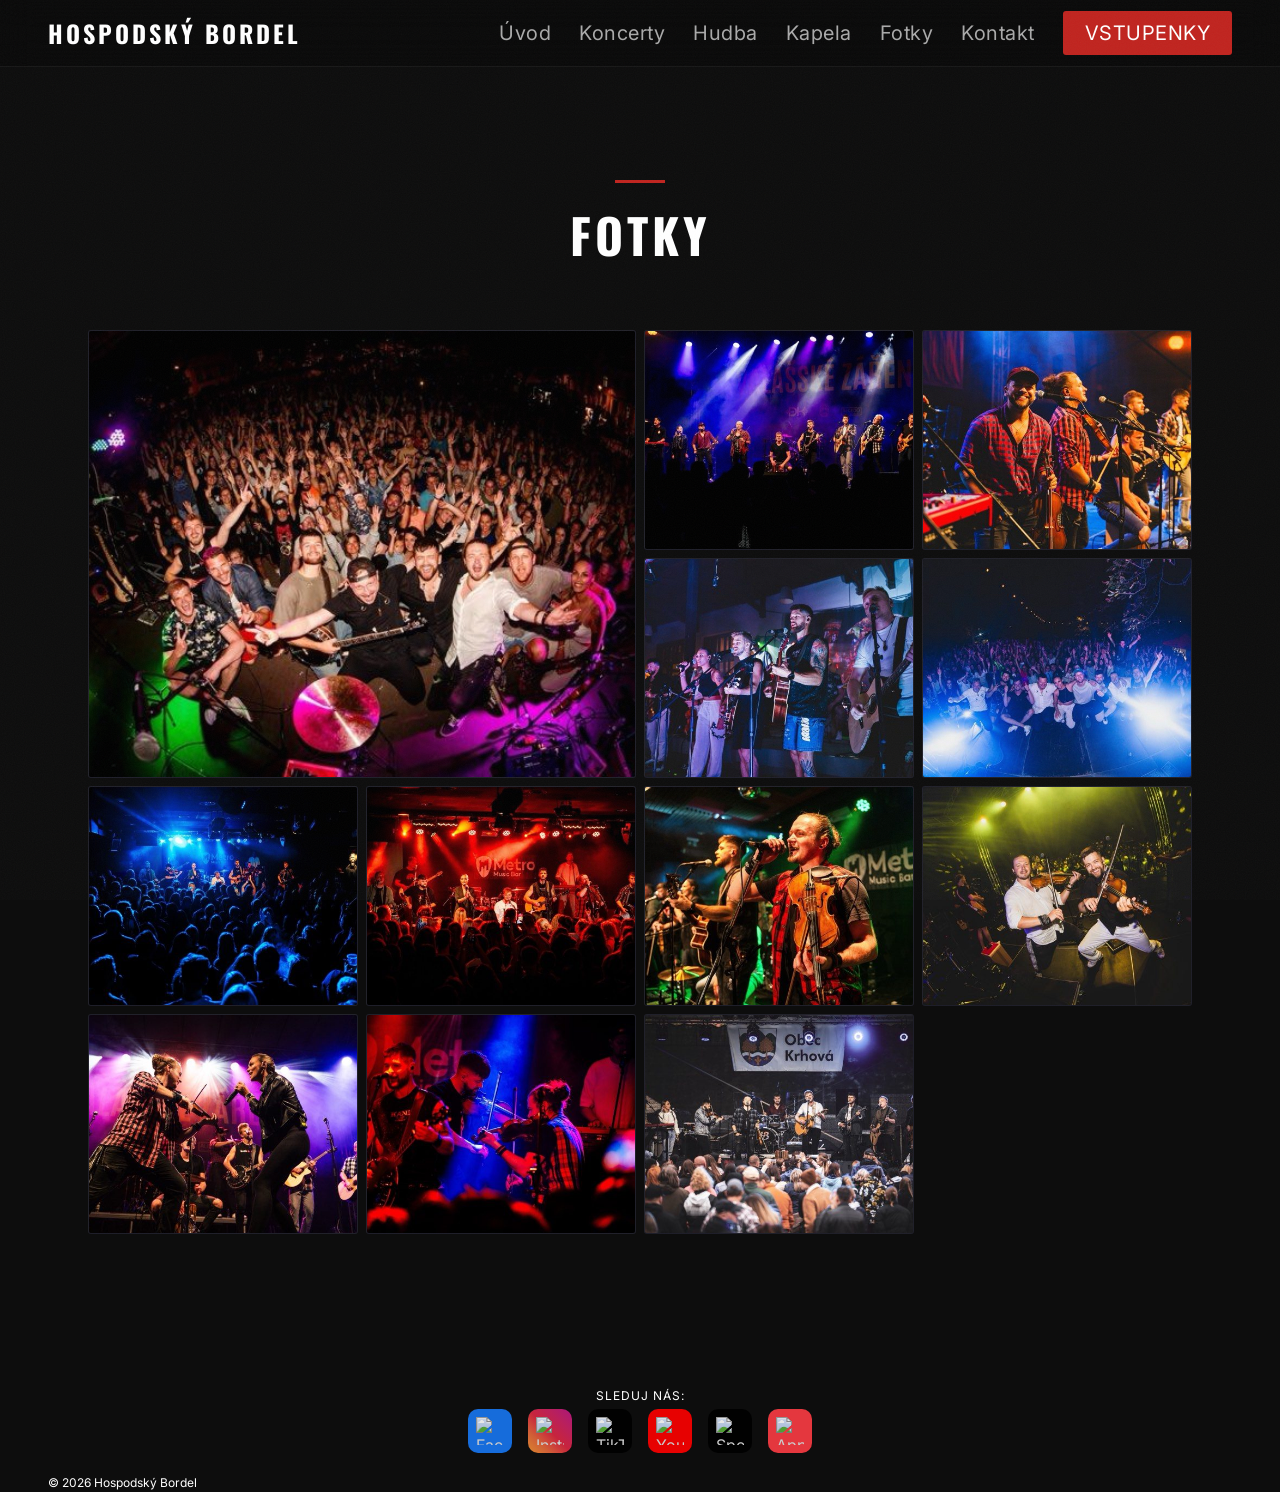
==== commit 99e55193: "Sleduj nas: pridana dvojtecka na vsech strankach" ====
--- a/fotky.html
+++ b/fotky.html
@@ -76,13 +76,13 @@
 
 
     <footer class="footer">
-        <p class="footer-follow">Sleduj nás</p>
+        <p class="footer-follow">Sleduj nás:</p>
         <div class="footer-socials">
             <a href="https://www.facebook.com/hospodskybordel/" target="_blank" rel="noopener" title="Facebook" class="sl-fb"><img src="https://cdn.simpleicons.org/facebook/ffffff" alt="Facebook" class="social-icon"></a>
             <a href="https://www.instagram.com/hospodskybordel/" target="_blank" rel="noopener" title="Instagram" class="sl-ig"><img src="https://cdn.simpleicons.org/instagram/ffffff" alt="Instagram" class="social-icon"></a>
             <a href="https://www.tiktok.com/@hospodskybordel" target="_blank" rel="noopener" title="TikTok" class="sl-tt"><img src="https://cdn.simpleicons.org/tiktok/ffffff" alt="TikTok" class="social-icon"></a>
             <a href="https://www.youtube.com/@hospodskybordel" target="_blank" rel="noopener" title="YouTube" class="sl-yt"><img src="https://cdn.simpleicons.org/youtube/ffffff" alt="YouTube" class="social-icon"></a>
-            <a href="#" target="_blank" rel="noopener" title="Spotify" class="sl-sp"><img src="https://cdn.simpleicons.org/spotify/ffffff" alt="Spotify" class="social-icon"></a>
+            <a href="#" target="_blank" rel="noopener" title="Spotify" class="sl-sp"><img src="https://cdn.simpleicons.org/spotify/1DB954" alt="Spotify" class="social-icon"></a>
             <a href="#" target="_blank" rel="noopener" title="Apple Music" class="sl-am"><img src="https://cdn.simpleicons.org/applemusic/ffffff" alt="Apple Music" class="social-icon"></a>
         </div>
         <p class="footer-copy">&copy; 2026 Hospodský Bordel</p>
--- a/style.css
+++ b/style.css
@@ -920,7 +920,7 @@
 }
 .newsletter-block { text-align: center; }
 .newsletter-title {
-    font-size: 18px;
+    font-size: 12px;
     font-weight: 600;
     color: var(--white);
     letter-spacing: 1px;
@@ -973,7 +973,7 @@
     display: flex;
     justify-content: center;
     gap: 14px;
-    margin-top: 20px;
+    margin-top: 0;
 }
 .contact-socials a {
     display: flex;
@@ -1002,6 +1002,7 @@
     letter-spacing: 1px;
     text-transform: uppercase;
     font-family: 'Inter', sans-serif;
+    margin-top: 20px;
     margin-bottom: 4px;
     text-align: center;
     width: 100%;
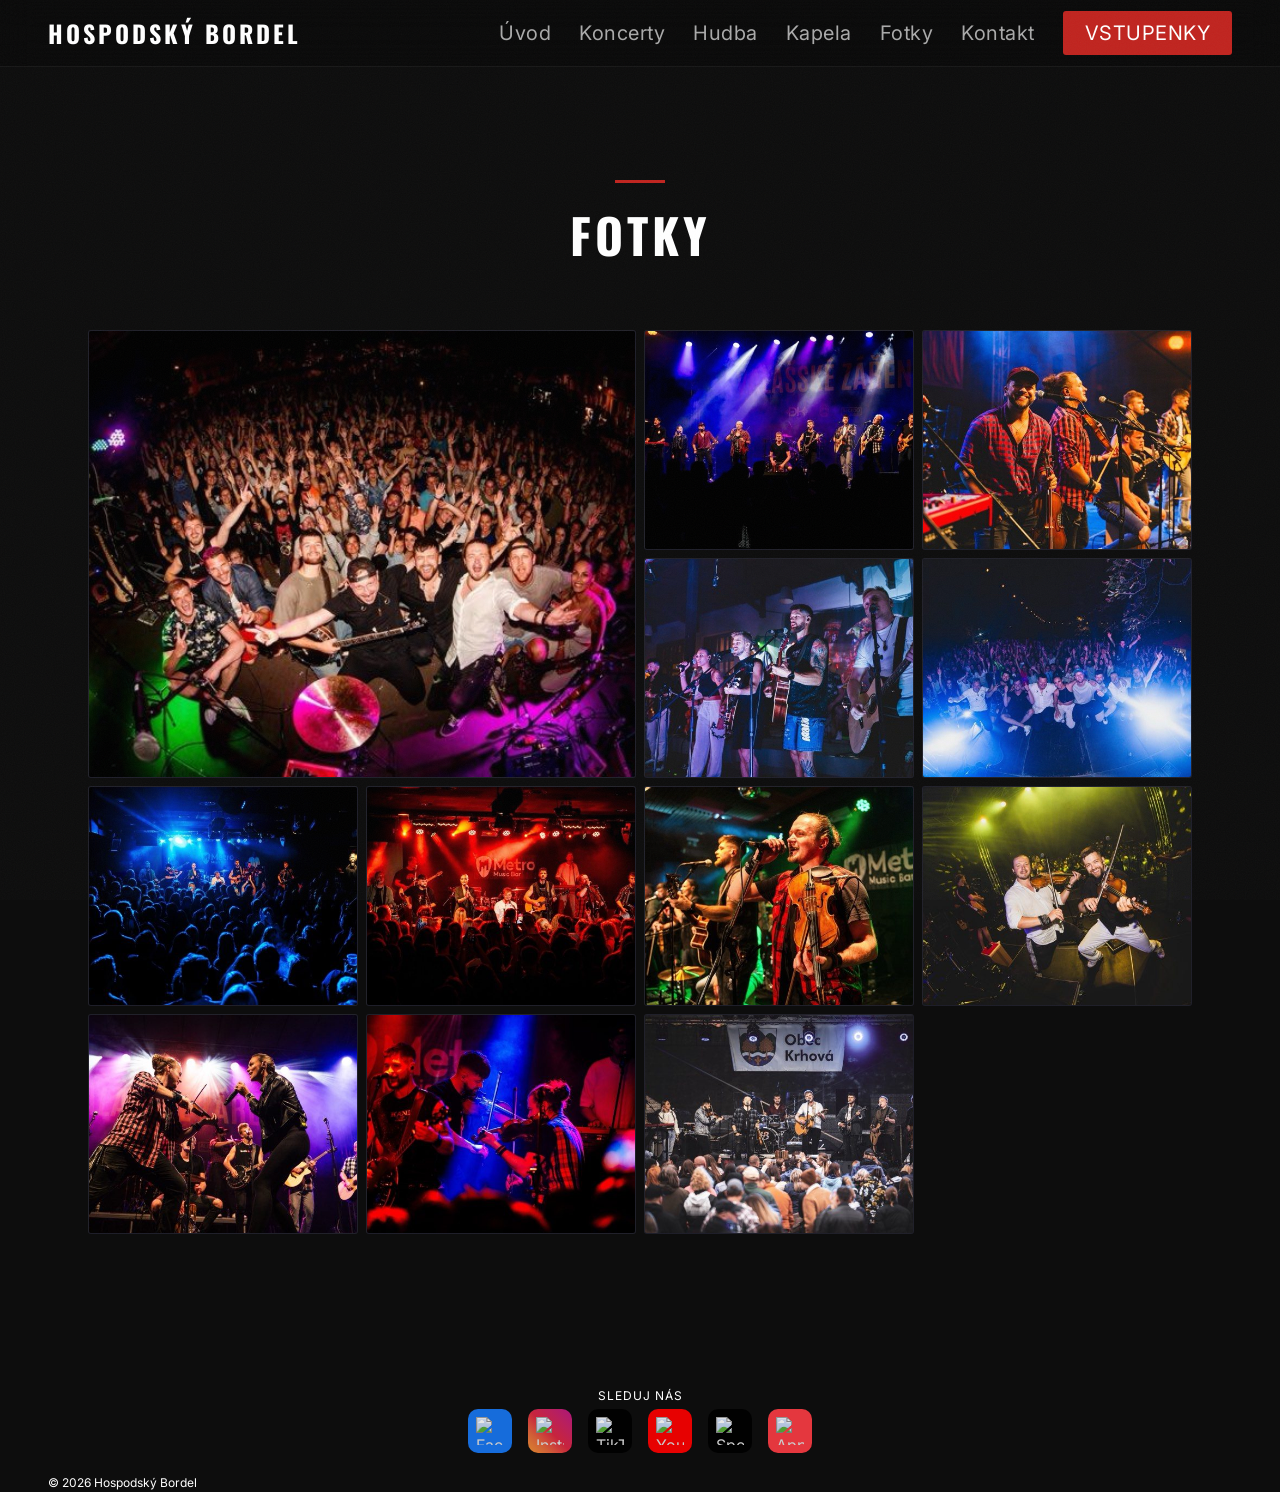
==== commit afe778de: "Sleduj nas: odstranena dvojtecka na vsech strankach" ====
--- a/fotky.html
+++ b/fotky.html
@@ -76,7 +76,7 @@
 
 
     <footer class="footer">
-        <p class="footer-follow">Sleduj nás:</p>
+        <p class="footer-follow">Sleduj nás</p>
         <div class="footer-socials">
             <a href="https://www.facebook.com/hospodskybordel/" target="_blank" rel="noopener" title="Facebook" class="sl-fb"><img src="https://cdn.simpleicons.org/facebook/ffffff" alt="Facebook" class="social-icon"></a>
             <a href="https://www.instagram.com/hospodskybordel/" target="_blank" rel="noopener" title="Instagram" class="sl-ig"><img src="https://cdn.simpleicons.org/instagram/ffffff" alt="Instagram" class="social-icon"></a>
